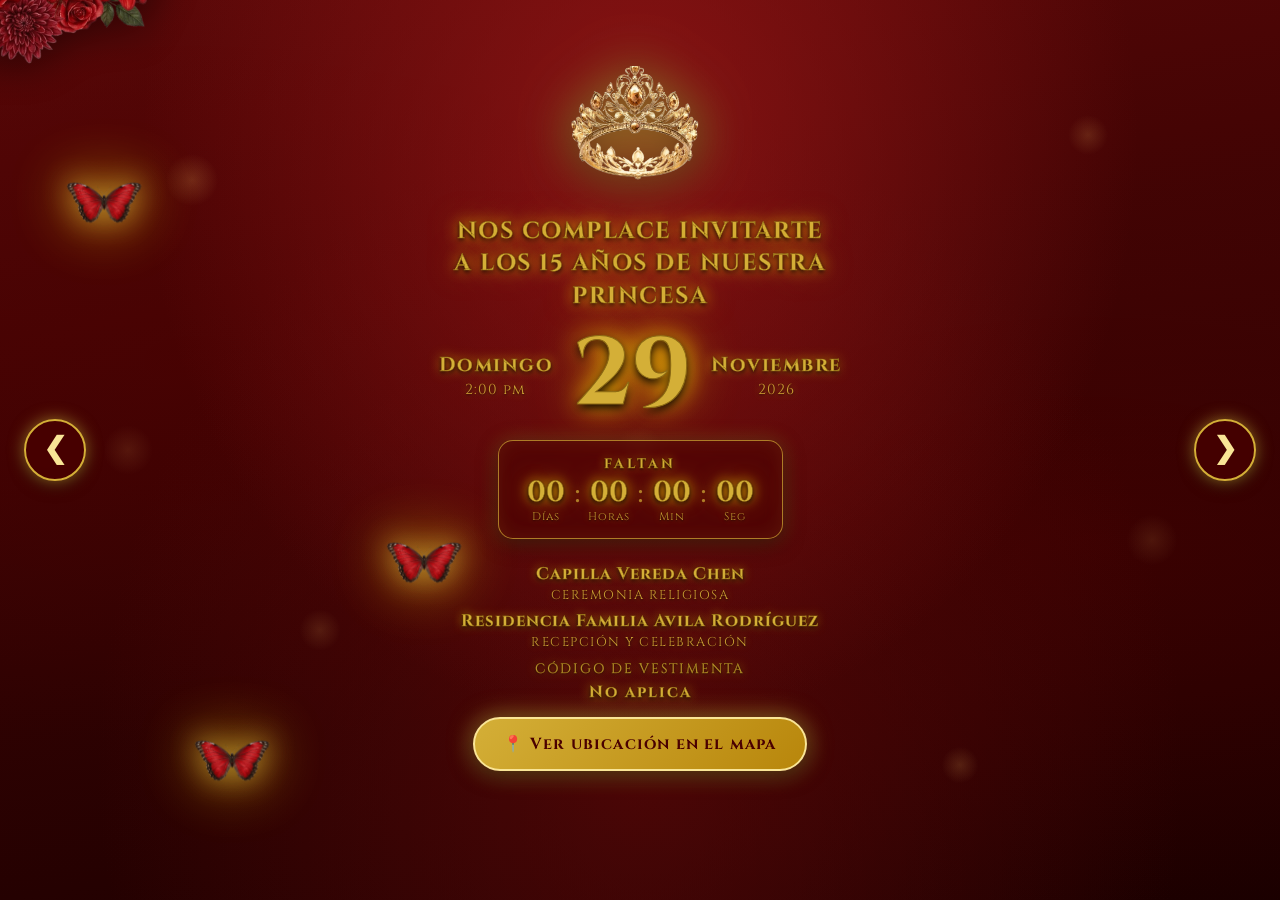
==== paginas/07-detalles/detalles.html @ 31a856ac "primer comit" ====
<!doctype html>
<html lang="es">
<head>
  <meta charset="UTF-8" />
  <meta name="viewport" content="width=device-width, initial-scale=1.0, user-scalable=no" />
  <title>Detalles del Evento - Mis XV Años</title>
  <link
          href="https://fonts.googleapis.com/css2?family=Great+Vibes&family=Playfair+Display:ital,wght@0,400;0,700;1,400&family=Cinzel:wght@400;700&family=Lato:wght@300;400&display=swap"
          rel="stylesheet"
  />
  <link rel="stylesheet" href="../../assets/base.css" />
  <link rel="stylesheet" href="../../assets/nav.css" />
  <link rel="stylesheet" href="detalles.css" />
</head>
<body>
<div id="pageFlip">
  <section class="section bg-dark-red details-section">

    <!-- Flores superiores (esquina izquierda) -->
    <img src="../../assets/img/flores1.png" alt="Flores" class="flowers-top" />

    <!-- Corona arriba al centro -->
    <div class="crown-display">
      <img src="../../assets/img/corona.png" alt="Corona" />
    </div>

    <!-- Mariposas volando (grandes) -->
    <img src="../../assets/img/mar1.png" class="bfly bfly-1" alt="Mariposa" />
    <img src="../../assets/img/mar1.png" class="bfly bfly-2" alt="Mariposa" />
    <img src="../../assets/img/mar1.png" class="bfly bfly-3" alt="Mariposa" />

    <!-- Título -->
    <h3 class="details-title">
      NOS COMPLACE INVITARTE<br />A LOS 15 AÑOS DE NUESTRA<br />PRINCESA
    </h3>

    <!-- Fecha con el número grande -->
    <div class="event-date-block">
      <div class="date-column">
        <span class="date-day">Domingo</span>
        <span class="date-time">2:00 pm</span>
      </div>
      <div class="date-number">29</div>
      <div class="date-column">
        <span class="date-month">Noviembre</span>
        <span class="date-year">2026</span>
      </div>
    </div>

    <!-- ✅ CONTADOR CENTRAL (sin overlay) -->
    <div class="countdown-container">
      <p class="countdown-label">FALTAN</p>
      <div class="countdown-grid">
        <div class="countdown-item">
          <span class="countdown-value" id="cd-dias">--</span>
          <span class="countdown-unit">Días</span>
        </div>
        <div class="countdown-separator">:</div>
        <div class="countdown-item">
          <span class="countdown-value" id="cd-horas">--</span>
          <span class="countdown-unit">Horas</span>
        </div>
        <div class="countdown-separator">:</div>
        <div class="countdown-item">
          <span class="countdown-value" id="cd-min">--</span>
          <span class="countdown-unit">Min</span>
        </div>
        <div class="countdown-separator">:</div>
        <div class="countdown-item">
          <span class="countdown-value" id="cd-seg">--</span>
          <span class="countdown-unit">Seg</span>
        </div>
      </div>
    </div>

    <!-- Lugar -->
    <div class="event-place-block">
      <p class="place-name">Capilla Vereda Chen</p>
      <p class="place-sub">CEREMONIA RELIGIOSA</p>
      <p class="place-name">Residencia Familia Avila Rodríguez</p>
      <p class="place-sub">RECEPCIÓN Y CELEBRACIÓN</p>
    </div>

    <!-- Código de vestimenta -->
    <div class="dress-code-block">
      <p class="dress-label">CÓDIGO DE VESTIMENTA</p>
      <p class="dress-value">No aplica</p>
    </div>

    <!-- Botón del mapa -->
    <a
            href="https://www.google.com/maps/search/Capilla+Vereda+Chen"
            target="_blank"
            class="btn-mapa"
    >📍 Ver ubicación en el mapa</a>

  </section>
</div>

<script src="../../assets/animations.js"></script>
<script src="../../assets/nav.js"></script>
<script src="detalles.js"></script>
</body>
</html>
---- assets/base.css ----
/* ===== VARIABLES Y RESET ===== */
:root {
  --rojo-oscuro: #4a0000;
  --rojo: #b30000;
  --rojo-brillante: #e60000;
  --dorado: #d4af37;
  --dorado-claro: #f9e596;
  --rosa-claro: #fff0f5;
  --rosa: #ffd1dc;
  --rosa-fuerte: #ffb6c1;
  --negro: #1a1a1a;
}

* {
  margin: 0;
  padding: 0;
  box-sizing: border-box;
}
html {
  scroll-behavior: smooth;
}
body {
  font-family: "Lato", sans-serif;
  background: linear-gradient(160deg, #4a0000 0%, #b30000 35%, #d4af37 70%, #ffd1dc 100%);
  overflow-x: hidden;
  -webkit-tap-highlight-color: transparent;
}
/* ===== DISEÑO EXCLUSIVO PARA MÓVIL ===== */
.main-content,
.intro {
  width: 100vw;
  min-height: 100vh;
  min-height: 100dvh;
}

/* ===== INTRO / LIBRO (SIN FONDO BLANCO) ===== */
.intro {
  position: fixed;
  inset: 0;
  background: radial-gradient(circle at center, #3a0a0a 0%, #1a0303 100%);
  display: flex;
  align-items: center;
  justify-content: center;
  z-index: 9999;
  transition:
    opacity 1.2s ease,
    visibility 1.2s;
}
.intro.hidden {
  opacity: 0;
  visibility: hidden;
  pointer-events: none;
}

.book-scene {
  perspective: 2000px;
  width: 100%;
  display: flex;
  justify-content: center;
}
.book {
  position: relative;
  width: 85vw;
  max-width: 350px;
  height: 120vw;
  max-height: 500px;
  transform-style: preserve-3d;
  cursor: pointer;
  animation: floatBook 4s ease-in-out infinite;
}
@keyframes floatBook {
  0%,
  100% {
    transform: translateY(0);
  }
  50% {
    transform: translateY(-10px);
  }
}

.book-inner {
  position: absolute;
  inset: 0;
  background: transparent;
  display: flex;
  align-items: center;
  justify-content: center;
  overflow: hidden;
  border-radius: 8px 16px 16px 8px;
}
.smoke-video {
  position: absolute;
  width: 100%;
  height: 100%;
  object-fit: cover;
  opacity: 0;
  transition: opacity 1.5s ease;
  mix-blend-mode: screen;
}
.book.open .smoke-video {
  opacity: 1;
}

.book-cover {
  position: absolute;
  inset: 0;
  transform-origin: left center;
  transition: transform 2s cubic-bezier(0.65, 0, 0.35, 1);
  backface-visibility: hidden;
  z-index: 3;
  display: flex;
  align-items: center;
  justify-content: center;
}
.book.open .book-cover {
  transform: rotateY(-170deg);
}

.book-img {
  width: 100%;
  height: 100%;
  object-fit: contain;
  filter: drop-shadow(0 20px 30px rgba(0, 0, 0, 0.8));
}
.cover-hint {
  position: absolute;
  bottom: 15px;
  font-family: "Lato", sans-serif;
  color: var(--dorado-claro);
  font-size: clamp(0.7rem, 3vw, 0.9rem);
  letter-spacing: 2px;
  animation: pulse 2s infinite;
  text-shadow:
    0 0 10px #000,
    0 0 5px #000;
  background: rgba(0, 0, 0, 0.6);
  padding: 5px 15px;
  border-radius: 20px;
  border: 1px solid var(--dorado);
}
@keyframes pulse {
  0%,
  100% {
    opacity: 0.6;
  }
  50% {
    opacity: 1;
  }
}

/* ===== CONTENIDO PRINCIPAL ===== */
.main-content {
  transition: opacity 1.2s;
}
.main-content.hidden {
  opacity: 0;
}

.section {
  min-height: 100vh;
  min-height: 100dvh;
  padding: clamp(40px, 10vw, 80px) clamp(15px, 5vw, 30px);
  display: flex;
  flex-direction: column;
  align-items: center;
  justify-content: center;
  text-align: center;
  position: relative;
  overflow: hidden;
}

/* ===== FONDOS DEGRADADOS MÁGICOS (Reemplazan las imágenes) ===== */

/* Fondo Rojo Profundo */
.bg-dark-red {
  background: radial-gradient(
    circle at top,
    #7a0e0e 0%,
    #4a0000 50%,
    #1a0000 100%
  );
}

/* Fondo Rosa Mágico / Suave */
.bg-light-pink {
  background: radial-gradient(
    circle at center,
    #fff0f5 0%,
    #ffd1dc 50%,
    #ffb6c1 100%
  );
}

/* Degradado de Rosa a Rojo (Para transiciones) */
.bg-gradient-pink-red {
  background: linear-gradient(160deg, #ffd1dc 0%, #ffb6c1 30%, #b30000 100%);
}

/* Degradado de Rojo a Rosa (Para transiciones inversas) */
.bg-gradient-red-pink {
  background: linear-gradient(160deg, #b30000 0%, #ffb6c1 70%, #ffd1dc 100%);
}

/* ===== ESTILOS DE TEXTO Y ELEMENTOS (Ajustados a los fondos) ===== */

/* Flores (Marcos superior e inferior) */
.flowers-top,
.flowers-bottom {
  position: absolute;
  width: 100vw;
  left: 0;
  z-index: 0; /* Detrás del contenido pero sobre el fondo */
  pointer-events: none;
  filter: drop-shadow(0 0 10px rgba(0, 0, 0, 0.3));
}
.flowers-top {
  top: 0;
}
.flowers-bottom {
  bottom: 0;
  transform: rotate(180deg);
}

/* Banner */
.banner-section {
  padding: 0;
}
.banner-container {
  width: 100%;
  max-width: 90vw;
  z-index: 1;
}
.banner-frame {
  background: linear-gradient(135deg, #b30000, #660000);
  border: 3px solid var(--dorado);
  border-radius: 10px;
  padding: clamp(20px, 8vw, 40px) clamp(10px, 5vw, 20px);
  box-shadow: 0 0 40px rgba(212, 175, 55, 0.6);
}

/* Corona y Nombre */
.crown-display {
  font-size: clamp(3rem, 15vw, 5rem);
  margin-bottom: 15px;
  filter: drop-shadow(0 0 15px var(--dorado));
  z-index: 1;
}
.main-name {
  font-family: "Great Vibes", cursive;
  font-size: clamp(2.8rem, 14vw, 5rem);
  color: var(--rojo-oscuro); /* Texto oscuro para fondo rosa */
  text-shadow:
    2px 2px 10px rgba(255, 255, 255, 0.8),
    0 0 20px rgba(255, 255, 255, 0.5);
  line-height: 1.1;
  z-index: 1;
}
.main-name-sub {
  font-family: "Playfair Display", serif;
  font-size: clamp(0.9rem, 4vw, 1.2rem);
  color: var(--dorado); /* Dorado para fondo rosa */
  letter-spacing: 4px;
  margin-top: 10px;
  font-weight: bold;
  text-shadow: 1px 1px 2px rgba(0, 0, 0, 0.2);
  z-index: 1;
}

/* Princesa (Posicionada al fondo de la sección) */
.princess-cutout {
  position: absolute;
  bottom: 0;
  left: 50%;
  transform: translateX(-50%);
  width: 95vw;
  max-width: 450px;
  z-index: 1;
  pointer-events: none;
  filter: drop-shadow(0 0 30px rgba(0, 0, 0, 0.5));
}

/* Textos de Dedicatoria, Padres y Padrinos */
.dedication-text {
  font-family: "Playfair Display", serif;
  font-size: clamp(1rem, 4.5vw, 1.3rem);
  color: var(--rojo-oscuro);
  line-height: 1.8;
  max-width: 90vw;
  font-style: italic;
  margin-top: 25vh; /* <--- NUEVO: Empuja el texto hacia abajo, lejos de las flores */
  margin-bottom: 35vh; /* <--- MODIFICADO: Reducimos el espacio de abajo */
  position: relative;
  z-index: 2;
  text-shadow: 1px 1px 5px rgba(255, 255, 255, 0.8);
}

.crown-small {
  font-size: clamp(2rem, 10vw, 3rem);
  margin-bottom: 10px;
  z-index: 2;
  position: relative;
  filter: drop-shadow(0 0 10px var(--dorado));
}

.section-subtitle {
  font-family: "Cinzel", serif;
  font-size: clamp(1.2rem, 6vw, 1.8rem);
  color: var(--rojo-oscuro);
  letter-spacing: 2px;
  margin-bottom: 15px;
  position: relative;
  z-index: 2;
  text-shadow: 1px 1px 3px rgba(255, 255, 255, 0.5);
}

.parents-names,
.godparents-names {
  font-family: "Great Vibes", cursive;
  font-size: clamp(2rem, 10vw, 3rem);
  color: var(--dorado); /* Dorado brilla sobre rojo */
  line-height: 1.5;
  text-shadow: 2px 2px 10px rgba(0, 0, 0, 0.5);
  margin-bottom: 65vh; /* Espacio para la princesa */
  position: relative;
  z-index: 2;
}

/* Sección Mariposas */
.butterfly-section {
  overflow: hidden;
}
.bfly {
  position: absolute;
  width: 15vw;
  max-width: 80px;
  z-index: 1;
  filter: drop-shadow(0 0 10px rgba(255, 255, 255, 0.5));
}
.bfly-1 {
  bottom: -50px;
  left: -50px;
  animation: flyDiagonal 5s linear infinite;
}
.bfly-2 {
  bottom: -50px;
  left: 30%;
  animation: flyDiagonal 6s linear infinite 1s;
}
.bfly-3 {
  bottom: -50px;
  left: 60%;
  animation: flyDiagonal 7s linear infinite 2s;
}
@keyframes flyDiagonal {
  0% {
    transform: translate(0, 0) rotate(0deg) scale(0.5);
    opacity: 0;
  }
  10% {
    opacity: 1;
  }
  90% {
    opacity: 1;
  }
  100% {
    transform: translate(100vw, -100vh) rotate(45deg) scale(1.5);
    opacity: 0;
  }
}
.butterfly-text {
  font-family: "Great Vibes", cursive;
  font-size: clamp(2.5rem, 12vw, 4rem);
  color: var(--dorado); /* Texto dorado para fondo rojo */
  margin-top: 50px;
  z-index: 2;
  text-shadow:
    0 0 20px rgba(0, 0, 0, 0.8),
    0 0 10px rgba(212, 175, 55, 0.5);
}

/* Sección Detalles */
.details-title {
  font-family: "Cinzel", serif;
  font-size: clamp(1.1rem, 5vw, 1.5rem);
  color: var(--dorado-claro); /* Texto claro para fondo oscuro */
  line-height: 1.6;
  margin-bottom: 25px;
  text-shadow: 0 0 15px rgba(212, 175, 55, 0.8);
  position: relative;
  z-index: 2;
}
.event-grid {
  display: flex;
  flex-direction: column;
  gap: 15px;
  margin-bottom: 25px;
  position: relative;
  z-index: 2;
}
.event-item {
  display: flex;
  flex-direction: column;
  align-items: center;
}
.event-day,
.event-month,
.event-time,
.event-place {
  font-family: "Playfair Display", serif;
  font-size: clamp(1rem, 4vw, 1.2rem);
  color: var(--rosa-claro); /* Texto rosa claro para fondo oscuro */
}
.event-date {
  font-family: "Cinzel", serif;
  font-size: clamp(2.5rem, 12vw, 4rem);
  color: var(--dorado); /* Número gigante dorado */
  line-height: 1;
  margin: 5px 0;
  text-shadow: 0 0 20px rgba(212, 175, 55, 0.8);
}
.event-label {
  font-family: "Lato", sans-serif;
  font-size: clamp(0.7rem, 3vw, 0.9rem);
  color: var(--rosa); /* Texto rosa */
  letter-spacing: 2px;
  text-transform: uppercase;
  margin-top: 3px;
}
.btn-mapa {
  display: inline-block;
  padding: 15px 30px;
  background: var(--dorado);
  color: var(--rojo-oscuro);
  text-decoration: none;
  border-radius: 50px;
  font-weight: 700;
  font-size: clamp(0.8rem, 3.5vw, 1rem);
  letter-spacing: 1px;
  transition: 0.3s;
  z-index: 2;
  box-shadow: 0 5px 20px rgba(212, 175, 55, 0.4);
  position: relative;
  border: 2px solid var(--dorado-claro);
}
.btn-mapa:hover {
  background: var(--dorado-claro);
  transform: scale(1.05);
}

/* RSVP (Fondo Rosa) */
.rsvp-text {
  font-family: "Lato", sans-serif;
  color: var(--rojo-oscuro);
  font-size: clamp(0.9rem, 4vw, 1.1rem);
  margin-bottom: 20px;
  max-width: 90vw;
  position: relative;
  z-index: 1;
  font-weight: bold;
}
.rsvp-form {
  width: 100%;
  max-width: 90vw;
  display: flex;
  flex-direction: column;
  gap: 15px;
  position: relative;
  z-index: 1;
}
.rsvp-form input,
.rsvp-form select {
  padding: 15px 20px;
  border: 2px solid var(--dorado);
  border-radius: 50px;
  font-family: "Lato", sans-serif;
  font-size: clamp(0.9rem, 4vw, 1rem);
  outline: none;
  background: rgba(255, 255, 255, 0.9);
  color: var(--rojo-oscuro);
  box-shadow: 0 5px 15px rgba(0, 0, 0, 0.1);
}
.btn-enviar {
  padding: 15px;
  background: linear-gradient(135deg, var(--rojo), var(--rojo-oscuro));
  color: var(--dorado-claro);
  border: 2px solid var(--dorado);
  border-radius: 50px;
  font-family: "Playfair Display", serif;
  font-size: clamp(1rem, 4vw, 1.2rem);
  letter-spacing: 1px;
  cursor: pointer;
  transition: 0.3s;
  box-shadow: 0 10px 20px rgba(179, 0, 0, 0.3);
}
.btn-enviar:hover {
  transform: translateY(-3px);
  box-shadow: 0 15px 25px rgba(179, 0, 0, 0.5);
}

/* Final (Te Esperamos) */
.final-title {
  font-family: "Great Vibes", cursive;
  font-size: clamp(3rem, 15vw, 5rem);
  color: var(--dorado);
  text-shadow:
    0 0 30px rgba(212, 175, 55, 1),
    0 0 10px rgba(0, 0, 0, 0.8);
  margin: 15px 0;
  margin-bottom: 65vh;
  position: relative;
  z-index: 2;
}

/* ===== BOTÓN MÚSICA ===== */
.music-btn {
  position: fixed;
  bottom: 20px;
  right: 20px;
  width: 55px;
  height: 55px;
  border-radius: 50%;
  background: linear-gradient(135deg, var(--rojo), var(--rojo-oscuro));
  border: 2px solid var(--dorado);
  color: var(--dorado-claro);
  font-size: 1.5rem;
  cursor: pointer;
  z-index: 1000;
  box-shadow:
    0 5px 20px rgba(0, 0, 0, 0.6),
    0 0 15px rgba(212, 175, 55, 0.5);
  display: flex;
  align-items: center;
  justify-content: center;
  transition: transform 0.3s;
}
.music-btn:hover {
  transform: scale(1.1);
}
.music-btn.playing #musicIcon {
  animation: spin 3s linear infinite;
  display: inline-block;
}
@keyframes spin {
  from {
    transform: rotate(0);
  }
  to {
    transform: rotate(360deg);
  }
}
.music-btn.hidden {
  display: none;
}
/* ===== SECCIÓN PORTADA (ESTILO IMAGEN 1) ===== */
.banner-section {
  position: relative;
  display: flex;
  flex-direction: column;
  justify-content: center;
  align-items: center;
  padding-top: 15vh;
  padding-bottom: 15vh;
  overflow: hidden;
}

.banner-container {
  position: relative;
  z-index: 2;
  display: flex;
  flex-direction: column;
  align-items: center;
  justify-content: center;
  width: 100%;
}

/* Contenedor del marco ovalado y la corona */
.crown-frame {
  position: relative;
  width: 85vw;
  max-width: 400px;
  display: flex;
  justify-content: center;
  align-items: center;
  margin-bottom: 20px;
}

.aro-img {
  width: 100%;
  height: auto;
  position: relative;
  z-index: 1;
  filter: drop-shadow(0 0 15px rgba(212, 175, 55, 0.6)); /* Brillo dorado */
}

/* Texto dentro del marco ovalado */
.frame-text {
  position: absolute;
  top: 50%;
  left: 50%;
  transform: translate(-50%, -50%);
  z-index: 2;
  text-align: center;
  display: flex;
  flex-direction: column;
  justify-content: center;
  align-items: center;
  width: 80%;
}

.title-15 {
  font-family: "Great Vibes", cursive;
  font-size: clamp(3rem, 14vw, 5rem);
  color: #d4af37; /* Dorado */
  line-height: 1;
  margin: 0;
  text-shadow:
    2px 2px 5px rgba(0, 0, 0, 0.3),
    0 0 10px rgba(212, 175, 55, 0.8);
}

.title-years {
  font-family: "Great Vibes", cursive;
  font-size: clamp(2.5rem, 12vw, 4rem);
  color: #d4af37;
  line-height: 1;
  margin-top: -10px;
  text-shadow:
    2px 2px 5px rgba(0, 0, 0, 0.3),
    0 0 10px rgba(212, 175, 55, 0.8);
}

/* Nombre de la quinceañera (debajo del marco) */
.banner-name {
  font-family: "Great Vibes", cursive;
  font-size: clamp(2.5rem, 10vw, 3.5rem);
  color: #b30000; /* Rojo intenso */
  margin-top: 10px;
  z-index: 2;
  text-shadow:
    1px 1px 2px rgba(255, 255, 255, 0.9),
    0 0 15px rgba(255, 255, 255, 0.5);
}

/* Imagen de la princesa en la parte inferior */
.princess-banner {
  position: absolute;
  bottom: -30px; /* Ajusta esto si la princesa queda muy arriba o muy abajo */
  left: 50%;
  transform: translateX(-50%);
  width: 95vw;
  max-width: 450px;
  z-index: 1;
  pointer-events: none;
  filter: drop-shadow(0 0 20px rgba(0, 0, 0, 0.4));
}
.bfly {
  position: absolute;
  pointer-events: none;
  z-index: 10;
  width: 40px; /* Base size */
  height: auto;
}

@keyframes crazyFly {
  0% {
    transform: translate(0, 0) rotate(0deg);
  }
  25% {
    transform: translate(100px, -200px) rotate(45deg);
  }
  50% {
    transform: translate(-150px, -400px) rotate(-30deg);
  }
  75% {
    transform: translate(200px, -100px) rotate(90deg);
  }
  100% {
    transform: translate(0, 0) rotate(0deg);
  }
}
@keyframes vuelo-1 {
  0% {
    transform: translate(0, 0) rotate(0deg) scale(1);
  }
  33% {
    transform: translate(30vw, -20vh) rotate(120deg) scale(1.2);
  }
  66% {
    transform: translate(-10vw, -50vh) rotate(-90deg) scale(0.8);
  }
  100% {
    transform: translate(0, 0) rotate(0deg) scale(1);
  }
}

@keyframes vuelo-2 {
  0% {
    transform: translate(0, 0) rotate(0deg);
  }
  50% {
    transform: translate(-40vw, 30vh) rotate(-180deg);
  }
  100% {
    transform: translate(0, 0) rotate(0deg);
  }
}

@keyframes vuelo-3 {
  0% {
    transform: translate(0, 0) rotate(0deg);
  }
  25% {
    transform: translate(50vw, 50vh) rotate(90deg);
  }
  75% {
    transform: translate(-20vw, -20vh) rotate(-180deg);
  }
  100% {
    transform: translate(0, 0) rotate(0deg);
  }
}

@keyframes vuelo-4 {
  0% {
    transform: translate(0, 0) rotate(0deg) scale(1);
  }
  50% {
    transform: translate(20vw, -60vh) rotate(360deg) scale(1.5);
  }
  100% {
    transform: translate(0, 0) rotate(0deg) scale(1);
  }
}
/* ===== ANIMACIONES MÁGICAS ===== */

/* 1. Animación de Flotación (Sube y Baja) */
@keyframes flotar {
  0%,
  100% {
    transform: translateY(0);
  }
  50% {
    transform: translateY(-12px);
  }
}

/* 2. Animación de Brillo Dorado (Pulsa la luz) */
@keyframes brillar {
  0%,
  100% {
    text-shadow:
      2px 2px 5px rgba(0, 0, 0, 0.3),
      0 0 10px rgba(212, 175, 55, 0.5);
  }
  50% {
    text-shadow:
      2px 2px 5px rgba(0, 0, 0, 0.5),
      0 0 25px rgba(212, 175, 55, 1),
      0 0 40px rgba(212, 175, 55, 0.8);
  }
}

/* 3. Animación de Aparición (Fade In + Scale) */
@keyframes aparecerMagico {
  0% {
    opacity: 0;
    transform: scale(0.8) translateY(20px);
  }
  100% {
    opacity: 1;
    transform: scale(1) translateY(0);
  }
}

/* ===== ANIMACIÓN DE INTRO (SOLO UNA VEZ) ===== */

/* 1. Definimos cómo será la aparición mágica */
@keyframes introAparecer {
  0% {
    opacity: 0;
    transform: scale(0.6) translateY(40px); /* Empieza pequeño y más abajo */
    filter: blur(8px); /* Empieza borroso */
  }
  100% {
    opacity: 1;
    transform: scale(1) translateY(0); /* Termina en su tamaño y lugar normal */
    filter: blur(0); /* Termina nítido */
  }
}

/* 2. Aplicamos la animación a "Mis 15 Años" */
.title-15,
.title-years {
  animation: introAparecer 1.8s cubic-bezier(0.2, 0.8, 0.2, 1) forwards;
}

/* 3. Aplicamos la animación al nombre de la Quinceañera (con un pequeño retraso) */
.banner-name {
  animation: introAparecer 1.8s cubic-bezier(0.2, 0.8, 0.2, 1) 0.8s forwards;
  /* El 0.8s significa que el nombre aparecerá casi un segundo después del "Mis 15 Años" */
}
.princess-banner {
  position: absolute;
  bottom: -180px; /* <--- ESTE ES EL VALOR QUE HAY QUE CAMBIAR */
  left: 50%;
  transform: translateX(-50%);
  width: 95vw;
  max-width: 450px;
  z-index: 1;
  pointer-events: none;
  filter: drop-shadow(0 0 20px rgba(0, 0, 0, 0.4));
}
/* ===== CONTENEDOR DE PÉTALOS (cubre TODA la pantalla) ===== */
#contenedor-petalos {
    position: fixed;
    inset: 0;
    width: 100vw;
    height: 100vh;
    height: 100dvh; /* Mejor soporte en móvil */
    pointer-events: none;
    overflow: hidden;
    z-index: 998;
}

/* ===== LOS PÉTALOS ===== */
.petalo {
    position: absolute;
    top: 0;
    left: 0;
    width: 20px;
    opacity: 0;
    /* El pétalo empieza EXACTAMENTE en el centro del viewport */
    transform: translate(50vw, 50vh);
    will-change: transform, opacity;
    pointer-events: none;
    filter: drop-shadow(0 0 5px rgba(179, 0, 0, 0.5));
}
---- assets/nav.css ----
/* =========================================================
   NAV.CSS - Estilos GLOBALES de los botones ‹ ›
   El !important hace que estos estilos ganen sobre cualquier
   CSS específico de cada página (padre.css, mis15.css, etc.)
   ========================================================= */

:root {
    --dorado: #d4af37;
    --dorado-claro: #f9e596;
    --nav-btn-size: 55px; /* ✅ Tamaño único para TODAS las páginas */
}

/* =========================================================
   CONTENEDOR DE LOS BOTONES
   ========================================================= */
.page-nav {
    position: fixed !important;
    inset: 0 !important;
    pointer-events: none !important;
    z-index: 10000 !important;
}

/* =========================================================
   BOTONES ANTERIOR / SIGUIENTE (unificados y grandes)
   ========================================================= */
.nav-btn {
    position: fixed !important;
    top: 50% !important;
    transform: translateY(-50%) !important;

    /* ✅ Tamaño único forzado */
    width: var(--nav-btn-size) !important;
    height: var(--nav-btn-size) !important;

    border-radius: 50% !important;
    border: 2px solid var(--dorado) !important;
    background: rgba(74, 0, 0, 0.65) !important;
    color: var(--dorado-claro) !important;

    /* ✅ Tamaño de la flecha ‹ › */
    font-size: 1.6rem !important;
    font-weight: bold !important;
    line-height: 1 !important;

    display: flex !important;
    align-items: center !important;
    justify-content: center !important;

    cursor: pointer !important;
    pointer-events: auto !important;

    -webkit-backdrop-filter: blur(4px) !important;
    backdrop-filter: blur(4px) !important;

    box-shadow:
            0 0 16px rgba(212, 175, 55, 0.6),
            0 5px 15px rgba(0, 0, 0, 0.5) !important;

    transition:
            transform 0.25s ease,
            background 0.25s ease,
            box-shadow 0.25s ease !important;

    z-index: 10000 !important;
    padding-bottom: 3px !important;
}

/* =========================================================
   POSICIÓN IZQUIERDA / DERECHA
   ========================================================= */
.nav-prev {
    left: 15px !important;
    right: auto !important;
}

.nav-next {
    right: 15px !important;
    left: auto !important;
}

/* =========================================================
   EFECTOS HOVER / ACTIVE
   ========================================================= */
.nav-btn:hover {
    background: rgba(74, 0, 0, 0.9) !important;
    transform: translateY(-50%) scale(1.08) !important;
    box-shadow:
            0 0 24px rgba(212, 175, 55, 0.9),
            0 5px 15px rgba(0, 0, 0, 0.5) !important;
}

.nav-btn:active {
    transform: translateY(-50%) scale(0.95) !important;
}

.nav-btn:disabled {
    opacity: 0.4 !important;
    cursor: default !important;
    pointer-events: none !important;
}

/* =========================================================
   RESPONSIVE
   ========================================================= */

/* Pantallas pequeñas: botones un poco más chicos */
@media (max-width: 500px) {
    :root {
        --nav-btn-size: 50px;
    }
    .nav-btn {
        font-size: 1.5rem !important;
    }
    .nav-prev { left: 12px !important; }
    .nav-next { right: 12px !important; }
}

/* Pantallas grandes: botones más grandes */
@media (min-width: 700px) {
    :root {
        --nav-btn-size: 62px;
    }
    .nav-btn {
        font-size: 1.8rem !important;
    }
    .nav-prev { left: 24px !important; }
    .nav-next { right: 24px !important; }
}
---- paginas/07-detalles/detalles.css ----
/* ================================================================
   DETALLES.CSS - Sección "Detalles del Evento"
   Fondo rojo vino profundo (unificado con todas las secciones)
   ================================================================ */

* {
    margin: 0;
    padding: 0;
    box-sizing: border-box;
}

html, body {
    width: 100%;
    height: 100%;
    overflow: hidden;
    font-family: "Lato", sans-serif;
    -webkit-tap-highlight-color: transparent;
    background: #1a0303;
}

#pageFlip {
    position: relative;
    width: 100vw;
    height: 100vh;
    height: 100dvh;
    overflow: hidden;
}

/* ================================================================
   SECCIÓN PRINCIPAL
   ================================================================ */
.section {
    position: relative;
    width: 100%;
    height: 100vh;
    height: 100dvh;
    display: flex;
    flex-direction: column;
    align-items: center;
    justify-content: center;
    overflow: hidden;
    padding: 3vh 20px 90px;
    text-align: center;
}

/* ================================================================
   ✅ FONDO ROJO VINO PROFUNDO (unificado)
   ================================================================ */
.bg-dark-red,
.bg-sparkles {
    background:
            radial-gradient(
                    ellipse at 50% 15%,
                    rgba(160, 25, 25, 0.7) 0%,
                    transparent 55%
            ),
            radial-gradient(
                    ellipse at 50% 85%,
                    rgba(100, 10, 10, 0.6) 0%,
                    transparent 60%
            ),
            radial-gradient(
                    ellipse at 15% 40%,
                    rgba(80, 0, 0, 0.4) 0%,
                    transparent 50%
            ),
            radial-gradient(
                    ellipse at 85% 60%,
                    rgba(80, 0, 0, 0.4) 0%,
                    transparent 50%
            ),
            linear-gradient(
                    170deg,
                    #5a0808 0%,
                    #450404 30%,
                    #300202 60%,
                    #1a0000 100%
            );
}

/* ✅ Destellos dorados sutiles */
.bg-dark-red::before,
.bg-sparkles::before {
    content: "";
    position: absolute;
    inset: 0;
    background-image:
            radial-gradient(circle at 15% 20%, rgba(255, 200, 100, 0.18) 0%, transparent 2%),
            radial-gradient(circle at 85% 15%, rgba(255, 200, 100, 0.15) 0%, transparent 1.5%),
            radial-gradient(circle at 25% 70%, rgba(255, 200, 100, 0.12) 0%, transparent 1.8%),
            radial-gradient(circle at 75% 85%, rgba(255, 200, 100, 0.15) 0%, transparent 1.5%),
            radial-gradient(circle at 50% 50%, rgba(255, 200, 100, 0.08) 0%, transparent 3%),
            radial-gradient(circle at 10% 50%, rgba(255, 200, 100, 0.1) 0%, transparent 2%),
            radial-gradient(circle at 90% 60%, rgba(255, 200, 100, 0.1) 0%, transparent 2%);
    pointer-events: none;
    z-index: 0;
    animation: parpadeo 4s ease-in-out infinite;
}

@keyframes parpadeo {
    0%, 100% { opacity: 0.6; }
    50% { opacity: 1; }
}

/* ================================================================
   FLORES SUPERIORES
   ================================================================ */
.flowers-top {
    position: absolute;
    top: -60px;
    left: -60px;
    width: 55vw;
    max-width: 240px;
    z-index: 1;
    pointer-events: none;
    opacity: 0.85;
    filter: drop-shadow(0 6px 20px rgba(0, 0, 0, 0.6));
    animation: floresEntrar 1.2s cubic-bezier(0.25, 0.9, 0.3, 1.05) both;
}

@keyframes floresEntrar {
    0% {
        transform: translate(-40%, -40%) rotate(-10deg);
        opacity: 0;
    }
    100% {
        transform: translate(0, 0) rotate(0deg);
        opacity: 0.85;
    }
}

/* ================================================================
   CORONA
   ================================================================ */
.crown-display {
    position: relative;
    margin-top: 0;
    margin-bottom: 1vh;
    width: 35vw;
    max-width: 140px;
    z-index: 5;
    animation: coronaEntrar 1.4s cubic-bezier(0.2, 0.9, 0.3, 1.1) 0.3s both;
}

@keyframes coronaEntrar {
    0% {
        opacity: 0;
        transform: scale(0.5) translateY(-30px);
        filter: blur(10px) brightness(1.8);
    }
    60% {
        opacity: 1;
        transform: scale(1.08) translateY(5px);
        filter: blur(0) brightness(1.3);
    }
    100% {
        opacity: 1;
        transform: scale(1) translateY(0);
        filter: blur(0) brightness(1);
    }
}

.crown-display img {
    width: 100%;
    height: auto;
    object-fit: contain;
    filter:
            drop-shadow(0 0 25px rgba(212, 175, 55, 0.9))
            drop-shadow(0 5px 15px rgba(0, 0, 0, 0.6));
}

/* ================================================================
   TÍTULO
   ================================================================ */
.details-title {
    position: relative;
    z-index: 5;
    margin-bottom: 1.5vh;
    font-family: "Cinzel", serif;
    font-size: clamp(0.95rem, 4vw, 1.3rem);
    font-weight: 700;
    line-height: 1.4;
    color: #d4af37;
    text-align: center;
    letter-spacing: 1.5px;

    -webkit-text-stroke: 0.4px #8b6914;
    text-stroke: 0.4px #8b6914;

    text-shadow:
            0 2px 4px rgba(0, 0, 0, 0.9),
            0 0 15px rgba(255, 215, 0, 0.9),
            0 0 30px rgba(255, 215, 0, 0.5);

    animation: tituloEntrar 1s ease-out 0.6s both;
}

@keyframes tituloEntrar {
    0% {
        opacity: 0;
        transform: translateY(20px);
        filter: blur(6px);
    }
    100% {
        opacity: 1;
        transform: translateY(0);
        filter: blur(0);
    }
}

/* ================================================================
   BLOQUE DE FECHA (3 COLUMNAS)
   ================================================================ */
.event-date-block {
    position: relative;
    z-index: 5;
    display: flex;
    align-items: center;
    justify-content: center;
    gap: 15px;
    margin-bottom: 1.5vh;
    animation: fechaEntrar 1.2s cubic-bezier(0.2, 0.9, 0.3, 1.1) 0.9s both;
}

@keyframes fechaEntrar {
    0% {
        opacity: 0;
        transform: scale(0.7);
        filter: blur(8px);
    }
    100% {
        opacity: 1;
        transform: scale(1);
        filter: blur(0);
    }
}

.date-column {
    display: flex;
    flex-direction: column;
    align-items: center;
    justify-content: center;
    gap: 4px;
}

.date-day,
.date-month {
    font-family: "Cinzel", serif;
    font-size: clamp(0.9rem, 3.8vw, 1.25rem);
    font-weight: 700;
    color: #d4af37;
    letter-spacing: 1.5px;
    line-height: 1.1;
    -webkit-text-stroke: 0.4px #8b6914;
    text-shadow:
            0 2px 4px rgba(0, 0, 0, 0.9),
            0 0 12px rgba(255, 215, 0, 0.8);
}

.date-time,
.date-year {
    font-family: "Cinzel", serif;
    font-size: clamp(0.7rem, 2.8vw, 0.9rem);
    color: #d4af37;
    letter-spacing: 1px;
    opacity: 0.9;
    text-shadow:
            0 1px 3px rgba(0, 0, 0, 0.8),
            0 0 10px rgba(255, 215, 0, 0.6);
}

.date-number {
    font-family: "Cinzel", serif;
    font-size: clamp(3.2rem, 15vw, 5rem);
    font-weight: 700;
    color: #d4af37;
    line-height: 0.95;
    -webkit-text-stroke: 1px #8b6914;
    text-shadow:
            0 4px 8px rgba(0, 0, 0, 0.9),
            0 0 25px rgba(255, 215, 0, 1),
            0 0 50px rgba(255, 215, 0, 0.7);
    animation: pulsoNumero 2.5s ease-in-out infinite;
}

@keyframes pulsoNumero {
    0%, 100% {
        transform: scale(1);
        text-shadow:
                0 4px 8px rgba(0, 0, 0, 0.9),
                0 0 25px rgba(255, 215, 0, 1),
                0 0 50px rgba(255, 215, 0, 0.7);
    }
    50% {
        transform: scale(1.05);
        text-shadow:
                0 4px 8px rgba(0, 0, 0, 0.9),
                0 0 35px rgba(255, 215, 0, 1),
                0 0 70px rgba(255, 215, 0, 0.9);
    }
}

/* ================================================================
   ✅ CONTADOR CENTRAL
   ================================================================ */
.countdown-container {
    position: relative;
    z-index: 5;
    margin-bottom: 1.5vh;
    padding: 10px 16px;
    background: rgba(74, 0, 0, 0.6);
    border: 1.5px solid rgba(212, 175, 55, 0.7);
    border-radius: 15px;
    backdrop-filter: blur(8px);
    -webkit-backdrop-filter: blur(8px);
    box-shadow:
            0 5px 20px rgba(0, 0, 0, 0.5),
            inset 0 0 20px rgba(212, 175, 55, 0.1),
            0 0 20px rgba(212, 175, 55, 0.3);
    animation: fechaEntrar 1.2s cubic-bezier(0.2, 0.9, 0.3, 1.1) 1.1s both;
}

.countdown-label {
    font-family: "Cinzel", serif;
    font-size: clamp(0.7rem, 2.8vw, 0.85rem);
    font-weight: 700;
    color: #d4af37;
    letter-spacing: 3px;
    margin-bottom: 6px;
    -webkit-text-stroke: 0.3px #8b6914;
    text-shadow:
            0 1px 3px rgba(0, 0, 0, 0.9),
            0 0 10px rgba(255, 215, 0, 0.7);
}

.countdown-grid {
    display: flex;
    align-items: center;
    justify-content: center;
    gap: 4px;
}

.countdown-item {
    display: flex;
    flex-direction: column;
    align-items: center;
    justify-content: center;
    min-width: 40px;
}

.countdown-value {
    font-family: "Cinzel", serif;
    font-size: clamp(1.3rem, 5.5vw, 1.8rem);
    font-weight: 700;
    color: #d4af37;
    line-height: 1;
    -webkit-text-stroke: 0.5px #8b6914;
    text-shadow:
            0 2px 4px rgba(0, 0, 0, 0.9),
            0 0 12px rgba(255, 215, 0, 0.9),
            0 0 25px rgba(255, 215, 0, 0.5);
    font-variant-numeric: tabular-nums;
}

.countdown-unit {
    font-family: "Cinzel", serif;
    font-size: clamp(0.55rem, 2.2vw, 0.7rem);
    color: #d4af37;
    letter-spacing: 1px;
    margin-top: 2px;
    opacity: 0.85;
    text-shadow:
            0 1px 2px rgba(0, 0, 0, 0.8),
            0 0 8px rgba(255, 215, 0, 0.5);
}

.countdown-separator {
    font-family: "Cinzel", serif;
    font-size: clamp(1rem, 4vw, 1.4rem);
    color: #d4af37;
    font-weight: 700;
    opacity: 0.7;
    margin-bottom: 12px;
    text-shadow: 0 0 10px rgba(255, 215, 0, 0.7);
    animation: pulsoSeparador 1s ease-in-out infinite;
}

@keyframes pulsoSeparador {
    0%, 100% { opacity: 0.4; }
    50% { opacity: 1; }
}

/* ================================================================
   BLOQUE DEL LUGAR
   ================================================================ */
.event-place-block {
    position: relative;
    z-index: 5;
    margin-bottom: 1vh;
    text-align: center;
    animation: lugarEntrar 1.2s cubic-bezier(0.2, 0.9, 0.3, 1.1) 1.3s both;
}

@keyframes lugarEntrar {
    0% {
        opacity: 0;
        transform: translateY(20px);
    }
    100% {
        opacity: 1;
        transform: translateY(0);
    }
}

.place-name {
    font-family: "Cinzel", serif;
    font-size: clamp(0.85rem, 3.5vw, 1.05rem);
    font-weight: 700;
    color: #d4af37;
    letter-spacing: 1px;
    margin-top: 6px;
    -webkit-text-stroke: 0.3px #8b6914;
    text-shadow:
            0 2px 4px rgba(0, 0, 0, 0.9),
            0 0 10px rgba(255, 215, 0, 0.7);
}

.place-sub {
    font-family: "Cinzel", serif;
    font-size: clamp(0.65rem, 2.6vw, 0.8rem);
    color: #d4af37;
    letter-spacing: 1.5px;
    margin-top: 2px;
    opacity: 0.9;
    text-shadow:
            0 1px 3px rgba(0, 0, 0, 0.8),
            0 0 8px rgba(255, 215, 0, 0.5);
}

/* ================================================================
   CÓDIGO DE VESTIMENTA
   ================================================================ */
.dress-code-block {
    position: relative;
    z-index: 5;
    margin-bottom: 1.5vh;
    text-align: center;
    animation: lugarEntrar 1s ease-out 1.5s both;
}

.dress-label {
    font-family: "Cinzel", serif;
    font-size: clamp(0.7rem, 2.8vw, 0.85rem);
    color: #d4af37;
    letter-spacing: 2px;
    -webkit-text-stroke: 0.3px #8b6914;
    text-shadow:
            0 1px 3px rgba(0, 0, 0, 0.8),
            0 0 10px rgba(255, 215, 0, 0.7);
}

.dress-value {
    font-family: "Cinzel", serif;
    font-size: clamp(0.8rem, 3.2vw, 1rem);
    font-weight: 700;
    color: #d4af37;
    letter-spacing: 2px;
    margin-top: 3px;
    -webkit-text-stroke: 0.3px #8b6914;
    text-shadow:
            0 2px 4px rgba(0, 0, 0, 0.9),
            0 0 12px rgba(255, 215, 0, 0.8);
}

/* ================================================================
   BOTÓN DEL MAPA
   ================================================================ */
.btn-mapa {
    position: relative;
    z-index: 5;
    display: inline-block;
    padding: 12px 24px;
    background: linear-gradient(135deg, #d4af37, #b8860b);
    color: #4a0000;
    font-family: "Cinzel", serif;
    font-weight: 700;
    font-size: clamp(0.75rem, 3.2vw, 0.9rem);
    letter-spacing: 1.2px;
    text-decoration: none;
    border-radius: 50px;
    border: 2px solid #f9e596;
    box-shadow:
            0 5px 20px rgba(0, 0, 0, 0.5),
            0 0 25px rgba(212, 175, 55, 0.7);
    transition: all 0.3s ease;
    animation: btnEntrar 1s ease-out 1.8s both;
}

@keyframes btnEntrar {
    0% {
        opacity: 0;
        transform: scale(0.7);
    }
    100% {
        opacity: 1;
        transform: scale(1);
    }
}

.btn-mapa:hover {
    background: linear-gradient(135deg, #f9e596, #d4af37);
    transform: scale(1.05);
    box-shadow:
            0 8px 25px rgba(0, 0, 0, 0.6),
            0 0 35px rgba(212, 175, 55, 1);
}

/* ================================================================
   ✅ MARIPOSAS GRANDES VOLANDO
   ================================================================ */
.bfly {
    position: absolute;
    pointer-events: none;
    z-index: 6;
    width: 70px;
    height: auto;
    opacity: 0.95;
    filter:
            drop-shadow(0 0 15px rgba(212, 175, 55, 0.9))
            drop-shadow(0 0 30px rgba(255, 215, 0, 0.6));
    will-change: transform;
}

.bfly-1 {
    top: 20%;
    left: 5%;
    animation: vuelo-1 8s ease-in-out infinite;
}

.bfly-2 {
    top: 60%;
    right: 5%;
    animation: vuelo-2 9s ease-in-out infinite;
}

.bfly-3 {
    top: 82%;
    left: 15%;
    animation: vuelo-3 10s ease-in-out infinite;
}

@keyframes vuelo-1 {
    0%, 100% { transform: translate(0, 0) rotate(0deg); }
    25% { transform: translate(15vw, -10vh) rotate(45deg); }
    50% { transform: translate(-5vw, -20vh) rotate(-30deg); }
    75% { transform: translate(20vw, -5vh) rotate(60deg); }
}

@keyframes vuelo-2 {
    0%, 100% { transform: translate(0, 0) rotate(0deg); }
    50% { transform: translate(-20vw, -15vh) rotate(-180deg); }
}

@keyframes vuelo-3 {
    0%, 100% { transform: translate(0, 0) rotate(0deg); }
    25% { transform: translate(20vw, 10vh) rotate(90deg); }
    75% { transform: translate(-10vw, -15vh) rotate(-180deg); }
}

/* ================================================================
   RESPONSIVE
   ================================================================ */
@media (max-height: 700px) {
    .section {
        padding: 2vh 18px 85px;
    }
    .crown-display {
        width: 30vw;
        max-width: 110px;
        margin-bottom: 0.5vh;
    }
    .details-title {
        font-size: clamp(0.85rem, 3.6vw, 1.1rem);
        margin-bottom: 1vh;
        line-height: 1.3;
    }
    .date-number {
        font-size: clamp(2.8rem, 13vw, 4rem);
    }
    .date-day,
    .date-month {
        font-size: clamp(0.8rem, 3.2vw, 1rem);
    }
    .event-date-block {
        gap: 12px;
        margin-bottom: 1vh;
    }
    .countdown-container {
        padding: 8px 12px;
        margin-bottom: 1vh;
    }
    .countdown-item {
        min-width: 34px;
    }
    .place-name {
        font-size: clamp(0.8rem, 3.2vw, 0.95rem);
    }
    .place-sub {
        font-size: clamp(0.6rem, 2.4vw, 0.75rem);
    }
    .btn-mapa {
        padding: 10px 20px;
        font-size: clamp(0.7rem, 3vw, 0.85rem);
    }
    .bfly {
        width: 55px !important;
    }
}

@media (min-height: 900px) {
    .crown-display {
        width: 40vw;
        max-width: 180px;
        margin-bottom: 1.5vh;
    }
    .details-title {
        font-size: clamp(1.1rem, 4.3vw, 1.45rem);
        margin-bottom: 2vh;
    }
    .date-number {
        font-size: clamp(3.8rem, 17vw, 6rem);
    }
    .event-date-block {
        gap: 20px;
        margin-bottom: 2vh;
    }
    .countdown-container {
        padding: 14px 22px;
        margin-bottom: 2vh;
    }
    .countdown-item {
        min-width: 50px;
    }
    .btn-mapa {
        padding: 14px 28px;
        font-size: clamp(0.85rem, 3.4vw, 1rem);
    }
    .bfly {
        width: 85px !important;
    }
}
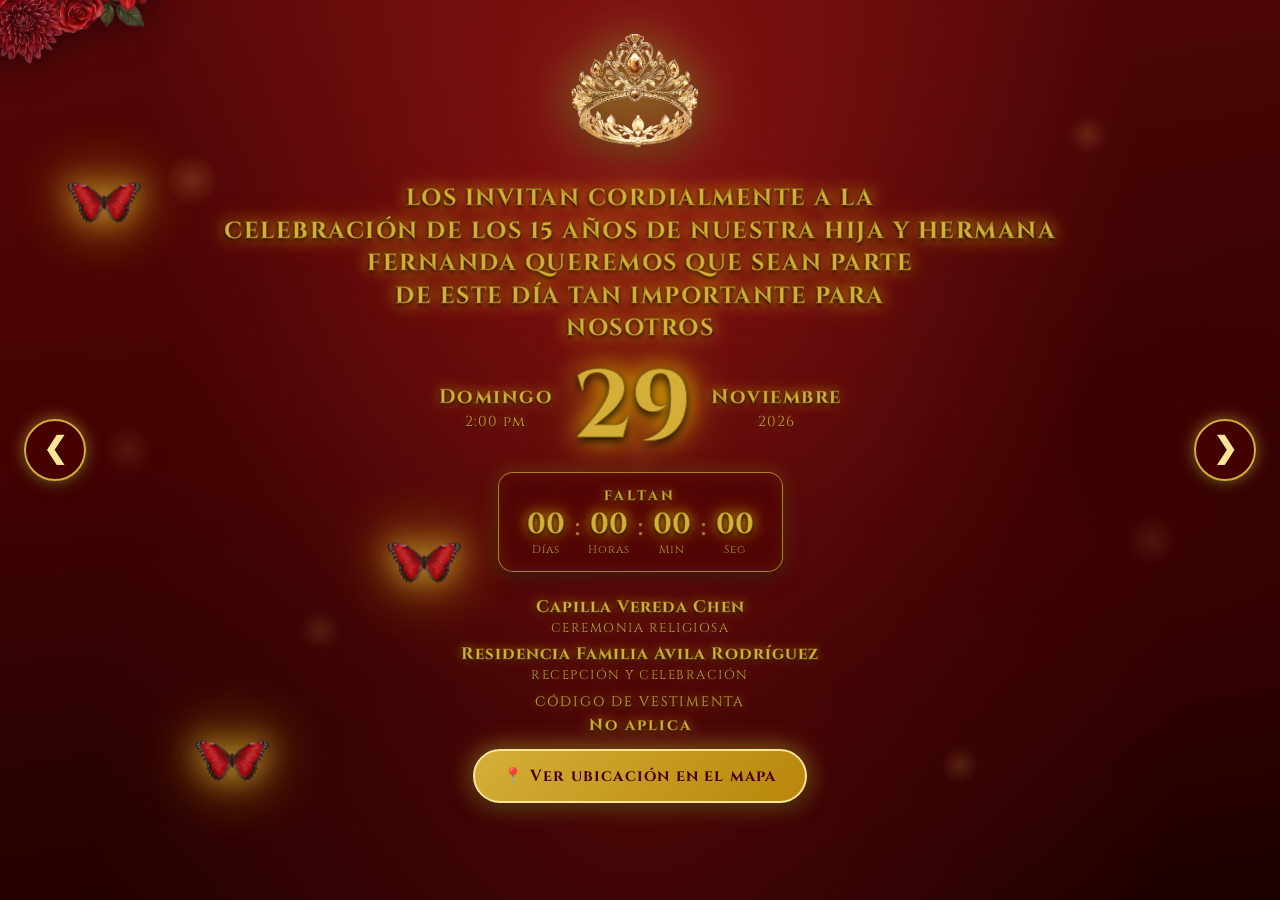
==== commit 25934a8f: "arreglo5" ====
--- a/paginas/07-detalles/detalles.html
+++ b/paginas/07-detalles/detalles.html
@@ -31,7 +31,11 @@
 
     <!-- Título -->
     <h3 class="details-title">
-      NOS COMPLACE INVITARTE<br />A LOS 15 AÑOS DE NUESTRA<br />PRINCESA
+      LOS INVITAN CORDIALMENTE A LA<br />
+      CELEBRACIÓN DE LOS 15 AÑOS DE NUESTRA HIJA Y HERMANA<br />
+      FERNANDA QUEREMOS QUE SEAN PARTE<br />
+      DE ESTE DÍA TAN IMPORTANTE PARA<br />
+      NOSOTROS
     </h3>
 
     <!-- Fecha con el número grande -->
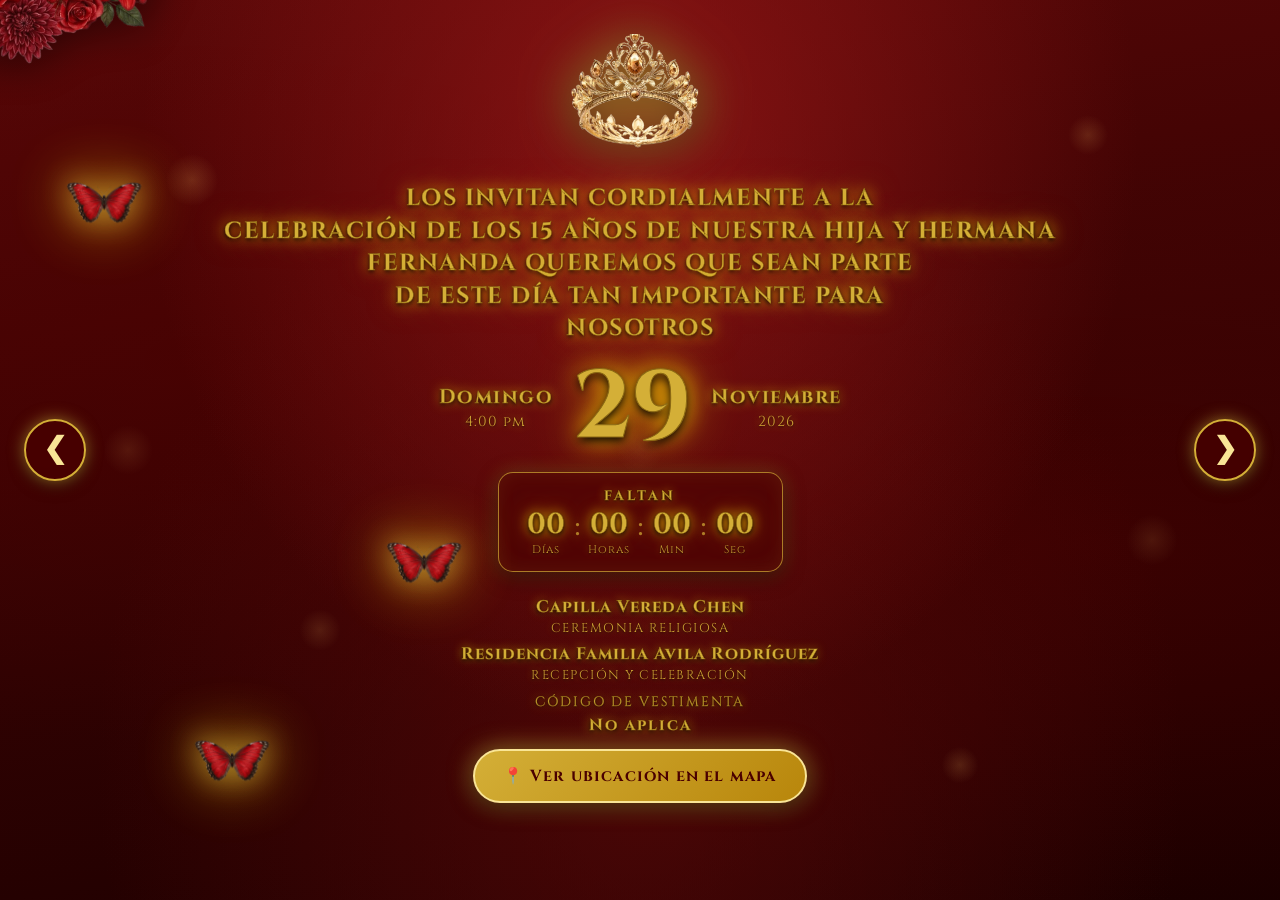
==== commit dd796415: "hora modificada" ====
--- a/paginas/07-detalles/detalles.html
+++ b/paginas/07-detalles/detalles.html
@@ -42,7 +42,7 @@
     <div class="event-date-block">
       <div class="date-column">
         <span class="date-day">Domingo</span>
-        <span class="date-time">2:00 pm</span>
+        <span class="date-time">4:00 pm</span>
       </div>
       <div class="date-number">29</div>
       <div class="date-column">
